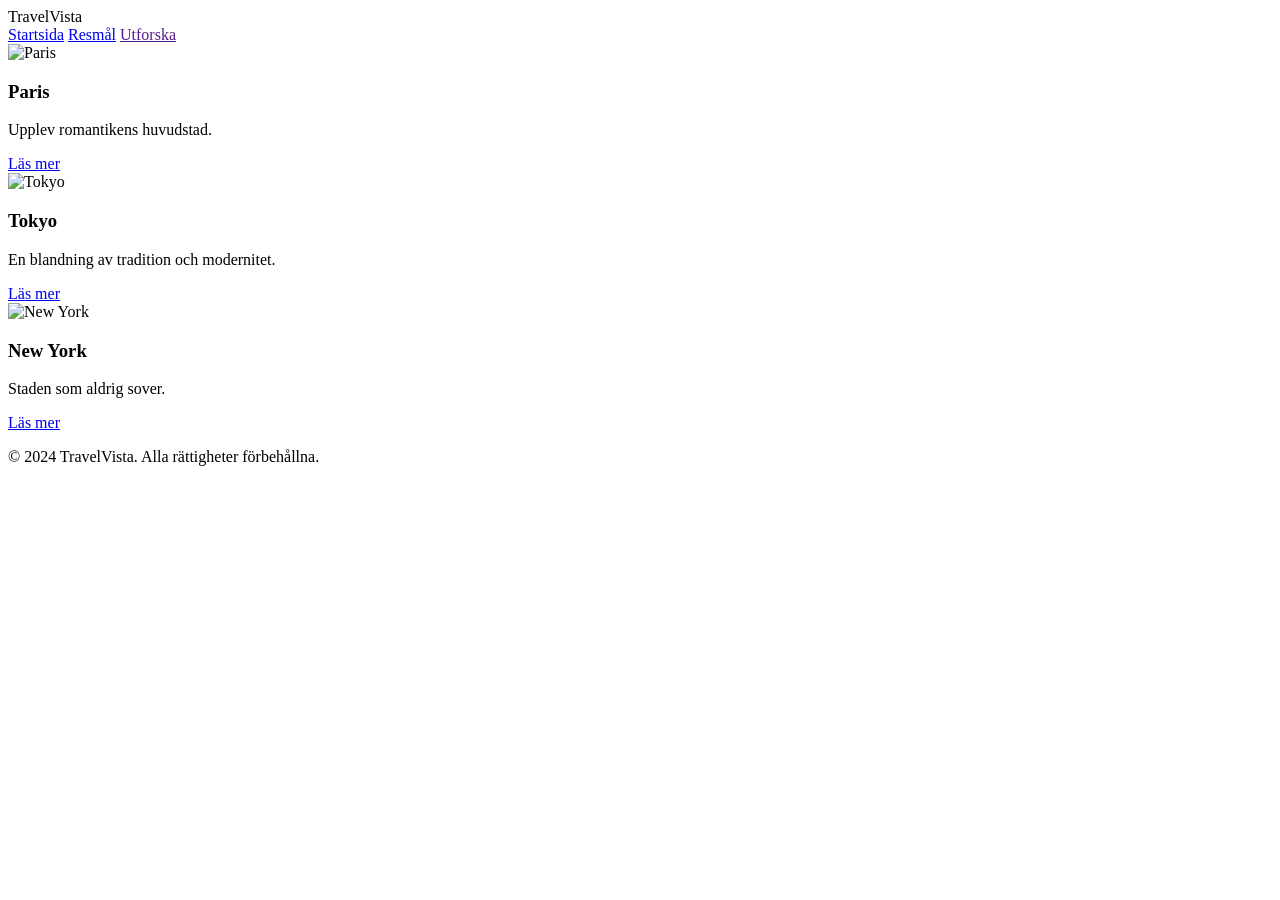
==== HTML/cards.html @ 86877166 "Initial commit 2" ====
<!DOCTYPE html>
<html lang="sv">

<head>
    <meta charset="UTF-8">
    <meta name="viewport" content="width=device-width, initial-scale=1.0">
    <title>TravelVista - Resmål</title>
    <link rel="stylesheet" href="/customer-is-always-right-css/gemensamcss.css">
    <link rel="stylesheet" href="/customer-is-always-right-css/cards.css">
</head>

<body>
    <header class="header">
        <div class="logo">TravelVista</div>
        <nav class="nav">
            <a href="index.html">Startsida</a>
            <a href="cards.html">Resmål</a>
            <a href="">Utforska</a>
        </nav>
    </header>

    <main class="grid-container">
        <section class="cards">
            <div class="card">
                <img src="img/paris.jpg" alt="Paris">
                <h3>Paris</h3>
                <p>Upplev romantikens huvudstad.</p>
                <a href="destination.html?place=paris" class="button">Läs mer</a>
            </div>
            <div class="card">
                <img src="img/tokyo.jpg" alt="Tokyo">
                <h3>Tokyo</h3>
                <p>En blandning av tradition och modernitet.</p>
                <a href="destination.html?place=tokyo" class="button">Läs mer</a>
            </div>
            <div class="card">
                <img src="img/newyork.jpg" alt="New York">
                <h3>New York</h3>
                <p>Staden som aldrig sover.</p>
                <a href="destination.html?place=newyork" class="button">Läs mer</a>
            </div>
        </section>
    </main>

    <footer class="footer">
        <p>© 2024 TravelVista. Alla rättigheter förbehållna.</p>
    </footer>
</body>

</html>
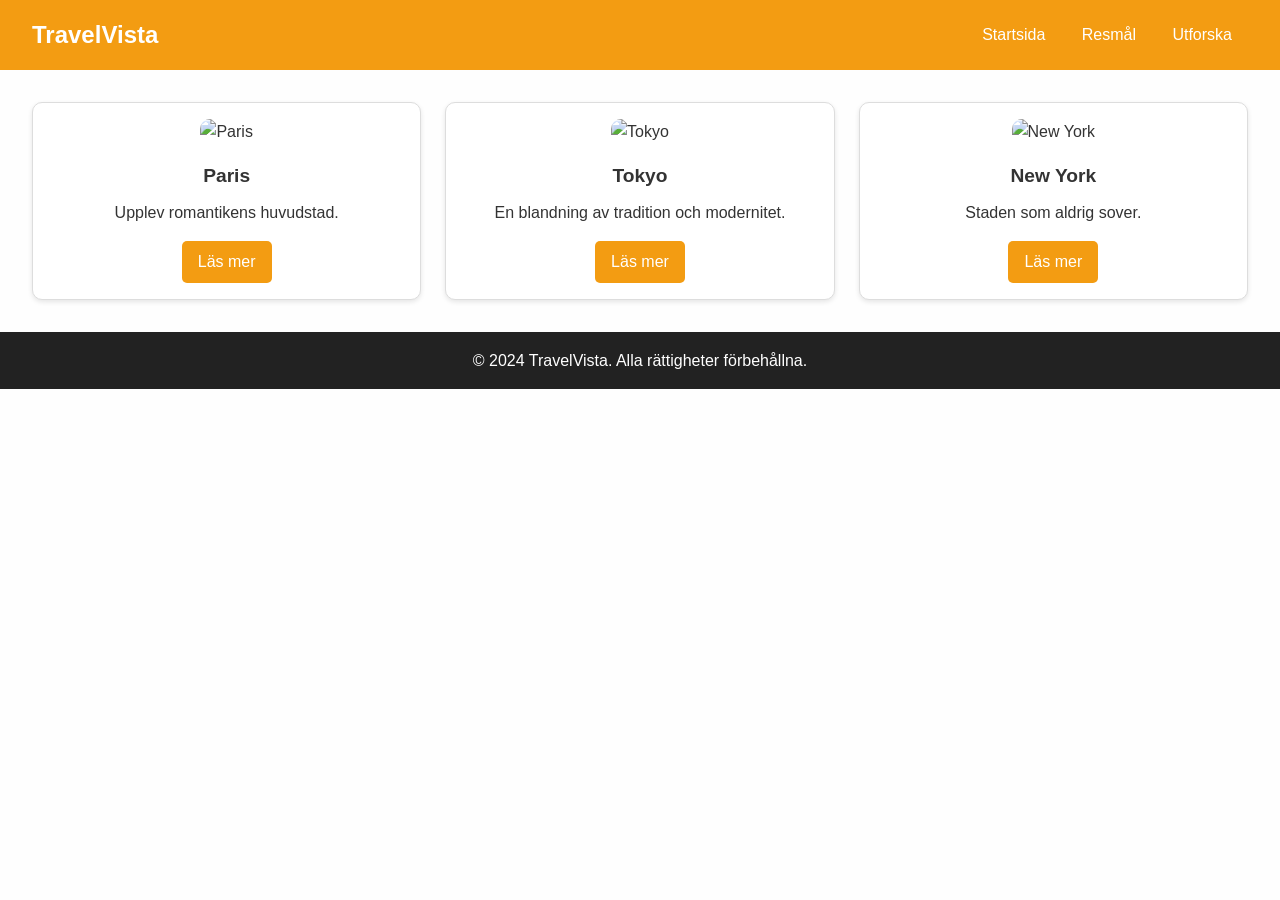
==== commit 97d1419e: "Nu när jag gjort en github så ändrade jag namnen på mina filer, detta innebär att jag var tvungen at" ====
--- a/HTML/cards.html
+++ b/HTML/cards.html
@@ -5,8 +5,8 @@
     <meta charset="UTF-8">
     <meta name="viewport" content="width=device-width, initial-scale=1.0">
     <title>TravelVista - Resmål</title>
-    <link rel="stylesheet" href="/customer-is-always-right-css/gemensamcss.css">
-    <link rel="stylesheet" href="/customer-is-always-right-css/cards.css">
+    <link rel="stylesheet" href="/CSS/gemensamcss.css">
+    <link rel="stylesheet" href="/CSS/cards.css">
 </head>
 
 <body>
--- a/CSS/gemensamcss.css
+++ b/CSS/gemensamcss.css
@@ -0,0 +1,62 @@
+/* Reset-stilar */
+* {
+    margin: 0;
+    padding: 0;
+    box-sizing: border-box;
+}
+
+/* Grundläggande body-stil */
+body {
+    font-family: Arial, sans-serif;
+    line-height: 1.6;
+    margin: 0;
+    padding: 0;
+    background-color: #fefefe;
+    color: #333;
+}
+
+/* Header och Footer */
+.header {
+    display: flex;
+    justify-content: space-between;
+    align-items: center;
+    background-color: #f39c12;
+    padding: 1rem 2rem;
+    color: white;
+}
+
+.header .logo {
+    font-size: 1.5rem;
+    font-weight: bold;
+}
+
+.header .nav a {
+    color: white;
+    text-decoration: none;
+    margin: 0 1rem;
+}
+
+.header .nav a:hover {
+    text-decoration: underline;
+}
+
+.footer {
+    background-color: #222;
+    color: #fff;
+    text-align: center;
+    padding: 1rem 0;
+}
+
+/* Buttons */
+.button {
+    display: inline-block;
+    background-color: #f39c12;
+    color: white;
+    padding: 0.5rem 1rem;
+    text-decoration: none;
+    border-radius: 5px;
+}
+
+.button:hover {
+    background-color: #d87f0a;
+}
--- a/CSS/cards.css
+++ b/CSS/cards.css
@@ -0,0 +1,40 @@
+/* Cards-layout */
+.cards {
+    display: flex;
+    flex-wrap: wrap;
+    gap: 1.5rem;
+    justify-content: center;
+    padding: 2rem;
+}
+
+/* Enskilt kort */
+.card {
+    flex: 1 1 calc(30% - 2rem);
+    /* Responsiv bredd: ca 30% */
+    background-color: #fff;
+    border: 1px solid #ddd;
+    border-radius: 10px;
+    padding: 1rem;
+    text-align: center;
+    box-shadow: 0 2px 5px rgba(0, 0, 0, 0.1);
+    transition: transform 0.2s;
+}
+
+.card img {
+    max-width: 100%;
+    border-radius: 10px;
+}
+
+.card h3 {
+    margin: 1rem 0 0.5rem;
+    font-size: 1.2rem;
+}
+
+.card p {
+    font-size: 1rem;
+    margin-bottom: 1rem;
+}
+
+.card:hover {
+    transform: scale(1.05);
+}
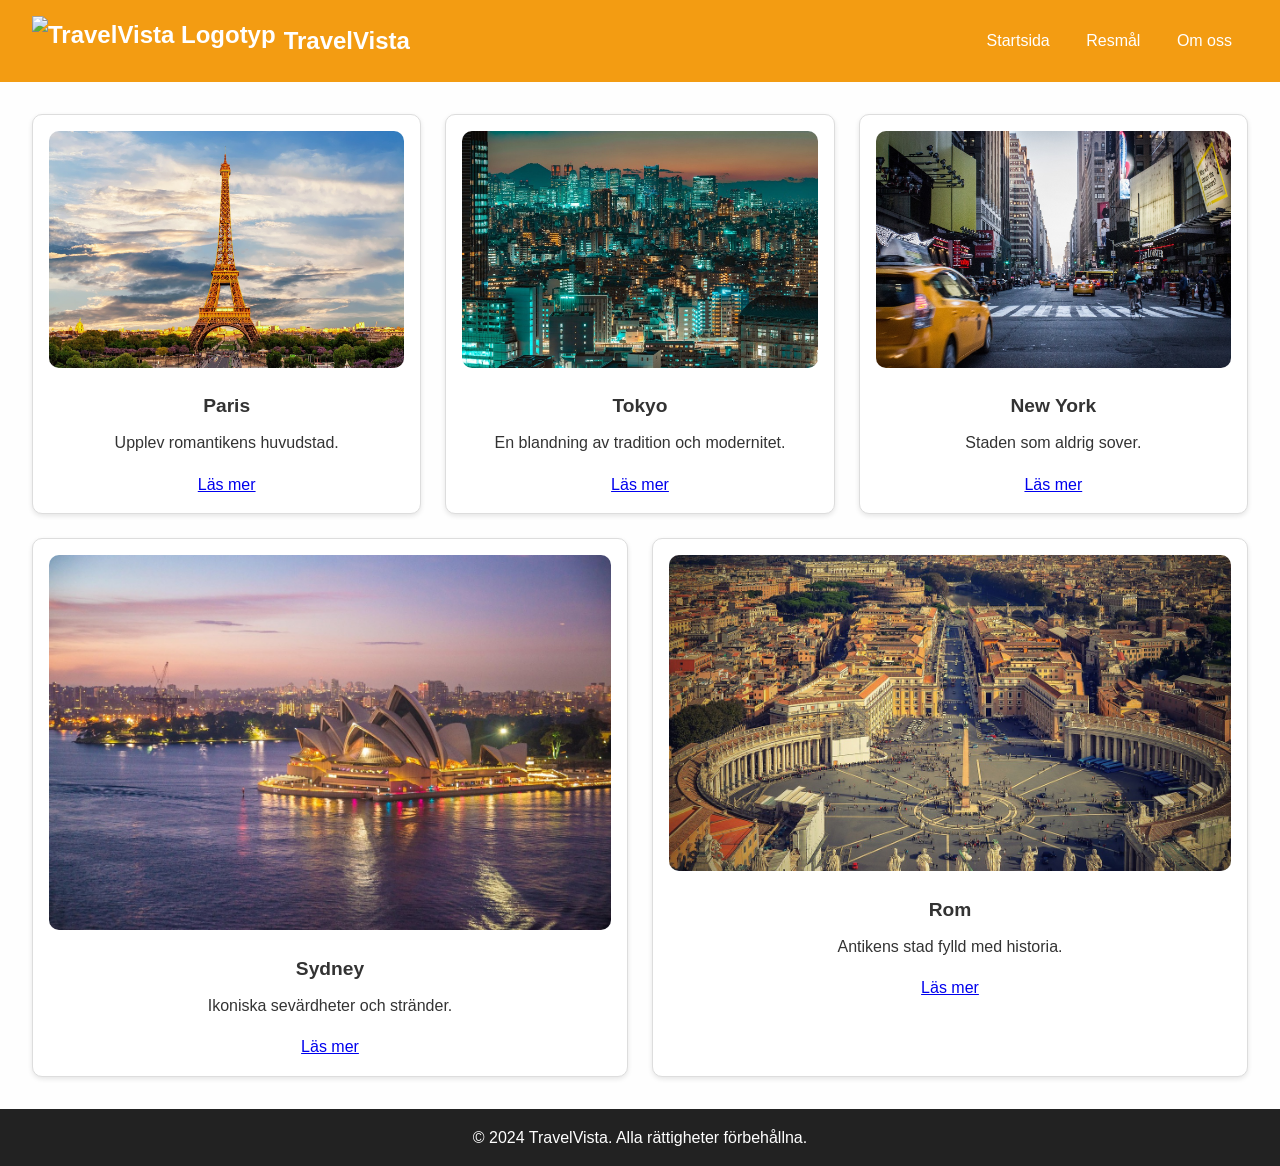
==== commit d0f28aea: "Jag har fixat så att det nu finns fler resemål. dessutom tyckte jag "destinations.html" hemsidan såg" ====
--- a/HTML/cards.html
+++ b/HTML/cards.html
@@ -11,33 +11,48 @@
 
 <body>
     <header class="header">
-        <div class="logo">TravelVista</div>
+        <div class="logo">
+            <img src="img/logo.png" alt="TravelVista Logotyp" style="height: 50px; vertical-align: middle;">
+            TravelVista
+        </div>
         <nav class="nav">
             <a href="index.html">Startsida</a>
             <a href="cards.html">Resmål</a>
-            <a href="">Utforska</a>
+            <a href="index.html#about">Om oss</a>
         </nav>
     </header>
 
     <main class="grid-container">
         <section class="cards">
             <div class="card">
-                <img src="img/paris.jpg" alt="Paris">
+                <img src="/img/paris.jpg" alt="Paris">
                 <h3>Paris</h3>
                 <p>Upplev romantikens huvudstad.</p>
                 <a href="destination.html?place=paris" class="button">Läs mer</a>
             </div>
             <div class="card">
-                <img src="img/tokyo.jpg" alt="Tokyo">
+                <img src="/img/tokyo.jpg" alt="Tokyo">
                 <h3>Tokyo</h3>
                 <p>En blandning av tradition och modernitet.</p>
                 <a href="destination.html?place=tokyo" class="button">Läs mer</a>
             </div>
             <div class="card">
-                <img src="img/newyork.jpg" alt="New York">
+                <img src="/img/newyork.jpg" alt="New York">
                 <h3>New York</h3>
                 <p>Staden som aldrig sover.</p>
                 <a href="destination.html?place=newyork" class="button">Läs mer</a>
+            </div>
+            <div class="card">
+                <img src="/img/sydney.jpg" alt="Sydney">
+                <h3>Sydney</h3>
+                <p>Ikoniska sevärdheter och stränder.</p>
+                <a href="destination.html?place=sydney" class="button">Läs mer</a>
+            </div>
+            <div class="card">
+                <img src="/img/rome.jpg" alt="Rome">
+                <h3>Rom</h3>
+                <p>Antikens stad fylld med historia.</p>
+                <a href="destination.html?place=rome" class="button">Läs mer</a>
             </div>
         </section>
     </main>
--- a/CSS/gemensamcss.css
+++ b/CSS/gemensamcss.css
@@ -28,6 +28,9 @@
 .header .logo {
     font-size: 1.5rem;
     font-weight: bold;
+    display: flex;
+    align-items: center;
+    gap: 0.5rem;
 }
 
 .header .nav a {
@@ -45,18 +48,4 @@
     color: #fff;
     text-align: center;
     padding: 1rem 0;
-}
-
-/* Buttons */
-.button {
-    display: inline-block;
-    background-color: #f39c12;
-    color: white;
-    padding: 0.5rem 1rem;
-    text-decoration: none;
-    border-radius: 5px;
-}
-
-.button:hover {
-    background-color: #d87f0a;
 }
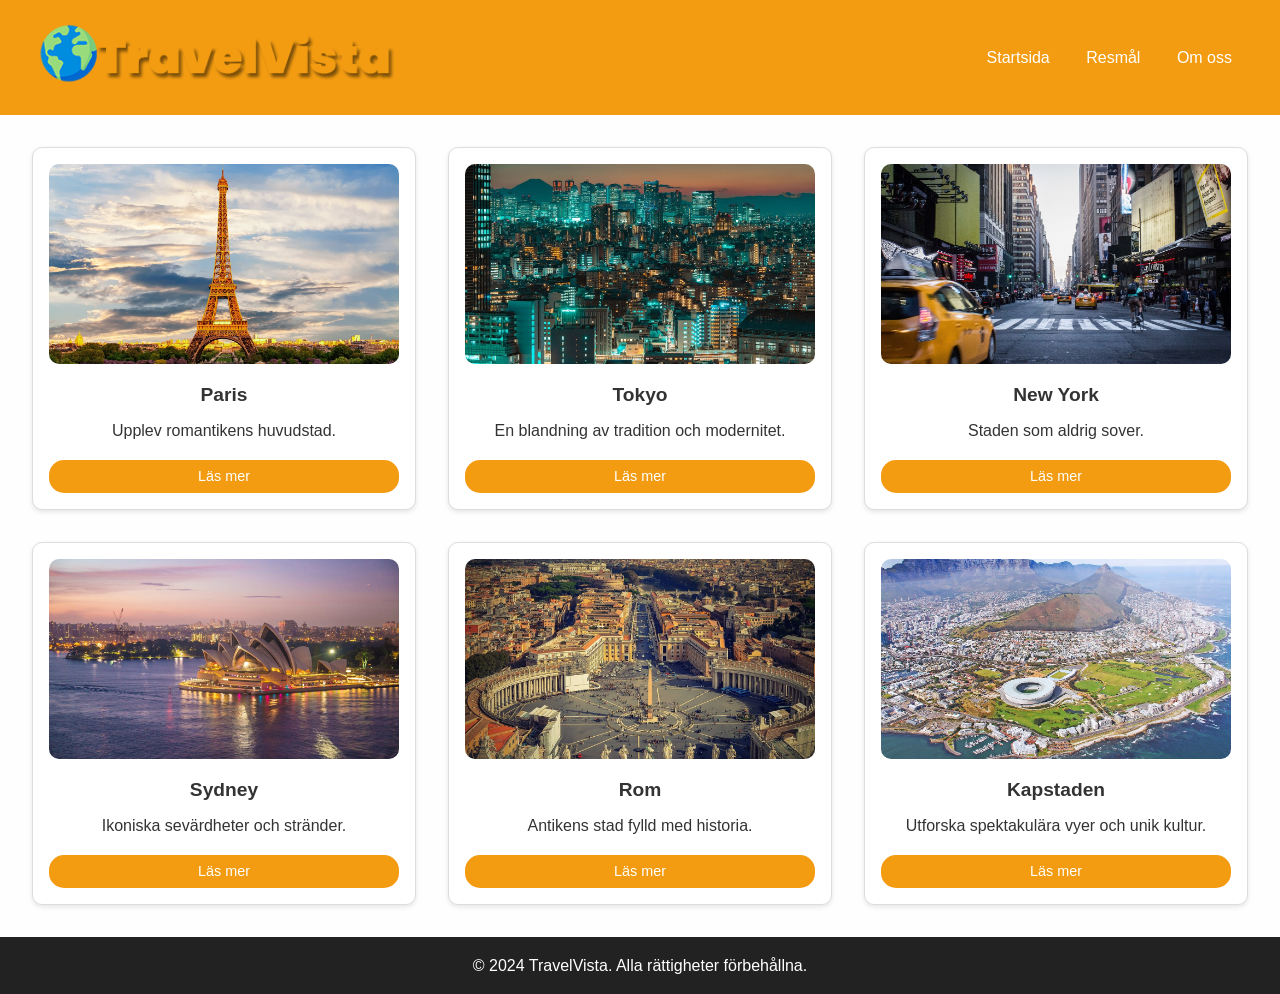
==== commit 58b29113: "Lagt till en logotyp, fixat mer med destinations hemsidan och ändrade hur jag ville ha bilderna (jag" ====
--- a/HTML/cards.html
+++ b/HTML/cards.html
@@ -12,8 +12,7 @@
 <body>
     <header class="header">
         <div class="logo">
-            <img src="img/logo.png" alt="TravelVista Logotyp" style="height: 50px; vertical-align: middle;">
-            TravelVista
+            <img src="/img/logo.png" alt="TravelVista Logotyp">
         </div>
         <nav class="nav">
             <a href="index.html">Startsida</a>
@@ -49,10 +48,16 @@
                 <a href="destination.html?place=sydney" class="button">Läs mer</a>
             </div>
             <div class="card">
-                <img src="/img/rome.jpg" alt="Rome">
+                <img src="/img/rome.jpg" alt="Rom">
                 <h3>Rom</h3>
                 <p>Antikens stad fylld med historia.</p>
                 <a href="destination.html?place=rome" class="button">Läs mer</a>
+            </div>
+            <div class="card">
+                <img src="/img/cape_town.jpg" alt="Kapstaden">
+                <h3>Kapstaden</h3>
+                <p>Utforska spektakulära vyer och unik kultur.</p>
+                <a href="destination.html?place=cape_town" class="button">Läs mer</a>
             </div>
         </section>
     </main>
--- a/CSS/gemensamcss.css
+++ b/CSS/gemensamcss.css
@@ -25,12 +25,23 @@
     color: white;
 }
 
-.header .logo {
-    font-size: 1.5rem;
-    font-weight: bold;
-    display: flex;
-    align-items: center;
-    gap: 0.5rem;
+/* Logotypen */
+.header .logo img {
+    height: 75px;
+    /* Standardstorlek */
+}
+
+/* Anpassa logotypens storlek för mindre skärmar */
+@media (max-width: 840px) {
+    .header .logo img {
+        height: 40px;
+    }
+}
+
+@media (max-width: 780px) {
+    .header .logo img {
+        height: 20px;
+    }
 }
 
 .header .nav a {
@@ -48,4 +59,43 @@
     color: #fff;
     text-align: center;
     padding: 1rem 0;
+}
+
+/* Buttons */
+.button {
+    display: inline-block;
+    background-color: #f39c12;
+    color: white;
+    padding: 0.3rem 0.7rem;
+    text-decoration: none;
+    border-radius: 15px;
+    /* Rundade hörn */
+    font-size: 0.9rem;
+    /* Mindre textstorlek */
+    transition: background-color 0.2s, transform 0.2s;
+}
+
+.button:hover {
+    background-color: #d87f0a;
+    transform: scale(1.05);
+    /* Lätt zoom-effekt */
+}
+
+/* Responsiva justeringar för navigation */
+@media (max-width: 768px) {
+    .header {
+        flex-direction: column;
+        align-items: flex-start;
+    }
+
+    .header .nav {
+        margin-top: 1rem;
+    }
+}
+
+@media (max-width: 480px) {
+    .header .nav a {
+        margin: 0 0.5rem;
+        font-size: 0.9rem;
+    }
 }
--- a/CSS/cards.css
+++ b/CSS/cards.css
@@ -2,7 +2,7 @@
 .cards {
     display: flex;
     flex-wrap: wrap;
-    gap: 1.5rem;
+    gap: 2rem;
     justify-content: center;
     padding: 2rem;
 }
@@ -18,10 +18,17 @@
     text-align: center;
     box-shadow: 0 2px 5px rgba(0, 0, 0, 0.1);
     transition: transform 0.2s;
+    display: flex;
+    flex-direction: column;
+    justify-content: space-between;
 }
 
 .card img {
-    max-width: 100%;
+    width: 100%;
+    height: 200px;
+    /* Fast höjd för alla bilder */
+    object-fit: cover;
+    /* För att behålla bildens proportioner */
     border-radius: 10px;
 }
 
@@ -33,8 +40,39 @@
 .card p {
     font-size: 1rem;
     margin-bottom: 1rem;
+    flex-grow: 1;
+    /* För att fylla ut utrymmet och hålla knappen nere */
 }
 
-.card:hover {
+/* Justera "Läs mer"-knappen */
+.button {
+    display: inline-block;
+    background-color: #f39c12;
+    color: white;
+    padding: 0.3rem 0.7rem;
+    text-decoration: none;
+    border-radius: 15px;
+    /* Rundade hörn */
+    font-size: 0.9rem;
+    /* Mindre textstorlek */
+    transition: background-color 0.2s, transform 0.2s;
+}
+
+.button:hover {
+    background-color: #d87f0a;
     transform: scale(1.05);
+    /* Lätt zoom-effekt */
+}
+
+/* Responsiva justeringar */
+@media (max-width: 1024px) {
+    .card {
+        flex: 1 1 calc(45% - 2rem);
+    }
+}
+
+@media (max-width: 768px) {
+    .card {
+        flex: 1 1 100%;
+    }
 }
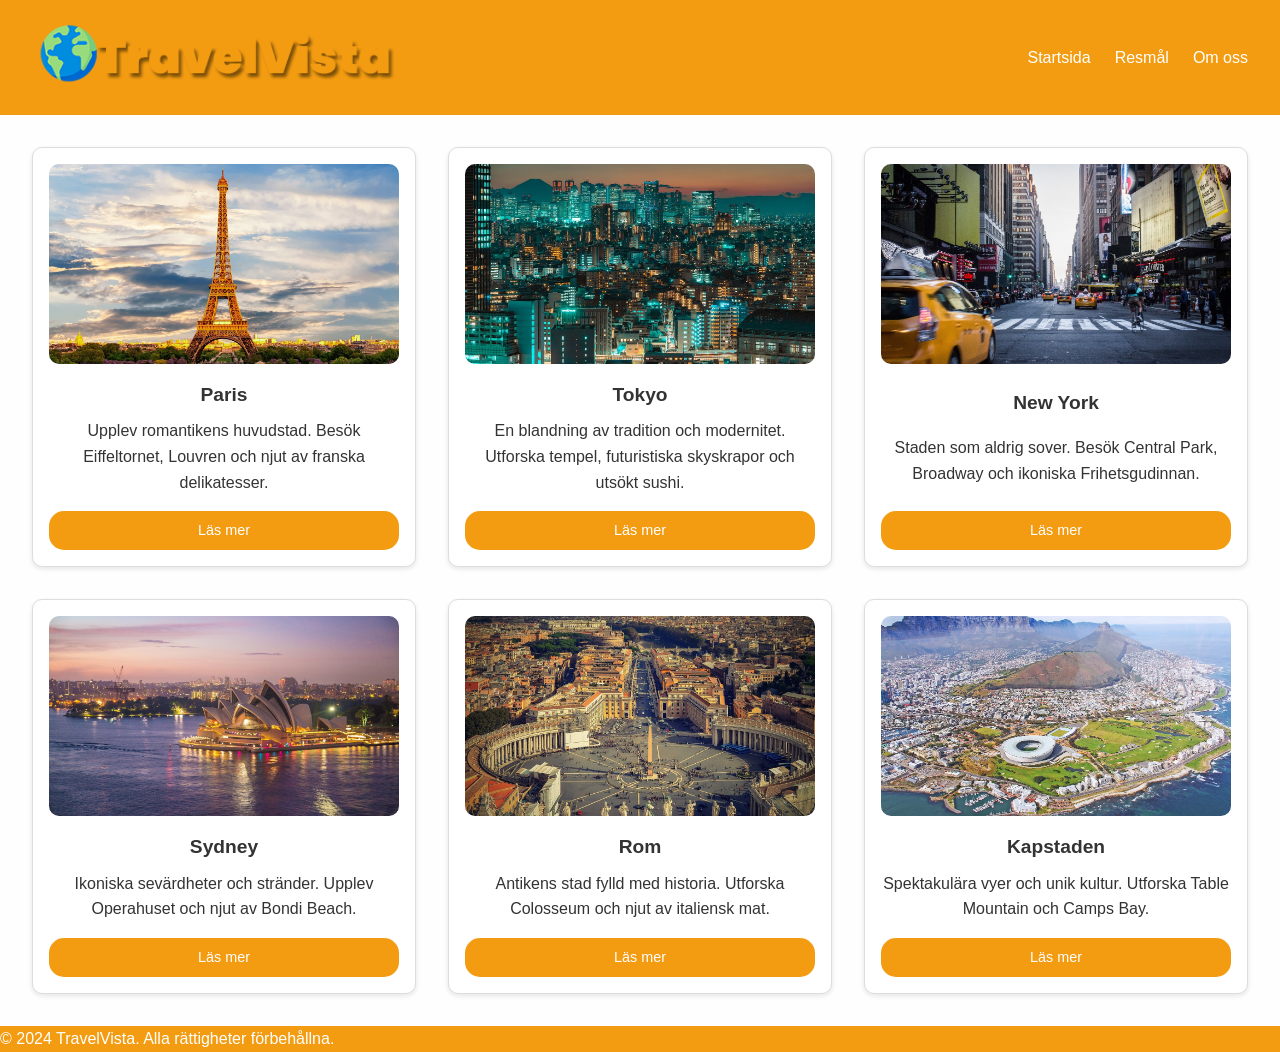
==== commit ec520aae: "Jag insåg att min hemsida skulle handla om att jämföra priser så nu har jag lagt till så att det fin" ====
--- a/HTML/cards.html
+++ b/HTML/cards.html
@@ -26,37 +26,38 @@
             <div class="card">
                 <img src="/img/paris.jpg" alt="Paris">
                 <h3>Paris</h3>
-                <p>Upplev romantikens huvudstad.</p>
+                <p>Upplev romantikens huvudstad. Besök Eiffeltornet, Louvren och njut av franska delikatesser.</p>
                 <a href="destination.html?place=paris" class="button">Läs mer</a>
             </div>
             <div class="card">
                 <img src="/img/tokyo.jpg" alt="Tokyo">
                 <h3>Tokyo</h3>
-                <p>En blandning av tradition och modernitet.</p>
+                <p>En blandning av tradition och modernitet. Utforska tempel, futuristiska skyskrapor och utsökt sushi.
+                </p>
                 <a href="destination.html?place=tokyo" class="button">Läs mer</a>
             </div>
             <div class="card">
                 <img src="/img/newyork.jpg" alt="New York">
                 <h3>New York</h3>
-                <p>Staden som aldrig sover.</p>
+                <p>Staden som aldrig sover. Besök Central Park, Broadway och ikoniska Frihetsgudinnan.</p>
                 <a href="destination.html?place=newyork" class="button">Läs mer</a>
             </div>
             <div class="card">
                 <img src="/img/sydney.jpg" alt="Sydney">
                 <h3>Sydney</h3>
-                <p>Ikoniska sevärdheter och stränder.</p>
+                <p>Ikoniska sevärdheter och stränder. Upplev Operahuset och njut av Bondi Beach.</p>
                 <a href="destination.html?place=sydney" class="button">Läs mer</a>
             </div>
             <div class="card">
                 <img src="/img/rome.jpg" alt="Rom">
                 <h3>Rom</h3>
-                <p>Antikens stad fylld med historia.</p>
+                <p>Antikens stad fylld med historia. Utforska Colosseum och njut av italiensk mat.</p>
                 <a href="destination.html?place=rome" class="button">Läs mer</a>
             </div>
             <div class="card">
                 <img src="/img/cape_town.jpg" alt="Kapstaden">
                 <h3>Kapstaden</h3>
-                <p>Utforska spektakulära vyer och unik kultur.</p>
+                <p>Spektakulära vyer och unik kultur. Utforska Table Mountain och Camps Bay.</p>
                 <a href="destination.html?place=cape_town" class="button">Läs mer</a>
             </div>
         </section>
--- a/CSS/gemensamcss.css
+++ b/CSS/gemensamcss.css
@@ -18,84 +18,91 @@
 /* Header och Footer */
 .header {
     display: flex;
+    align-items: center;
     justify-content: space-between;
-    align-items: center;
+    /* Navigationen till höger om logotypen */
     background-color: #f39c12;
     padding: 1rem 2rem;
     color: white;
 }
 
+footer {
+    display: flex;
+    background-color: #f39c12;
+    color: white;
+}
+
 /* Logotypen */
-.header .logo img {
+.logo img {
     height: 75px;
     /* Standardstorlek */
+    transition: height 0.2s;
+    /* Smidig övergång vid responsiv ändring */
 }
 
-/* Anpassa logotypens storlek för mindre skärmar */
-@media (max-width: 840px) {
-    .header .logo img {
-        height: 40px;
+/* Navigation */
+.nav {
+    display: flex;
+    gap: 1.5rem;
+    /* Standard mellanrum mellan länkar */
+}
+
+.nav a {
+    color: white;
+    text-decoration: none;
+    font-size: 1rem;
+    /* Standardstorlek för länkar */
+    transition: font-size 0.2s, color 0.2s;
+}
+
+.nav a:hover {
+    color: #ddd;
+}
+
+/* Anpassa headern för mindre skärmar */
+@media (max-width: 1024px) {
+    .logo img {
+        height: 60px;
+    }
+
+    .nav {
+        gap: 1rem;
+        /* Minskad avstånd mellan länkar */
+    }
+
+    .nav a {
+        font-size: 0.9rem;
+        /* Mindre textstorlek */
     }
 }
 
-@media (max-width: 780px) {
-    .header .logo img {
-        height: 20px;
-    }
-}
-
-.header .nav a {
-    color: white;
-    text-decoration: none;
-    margin: 0 1rem;
-}
-
-.header .nav a:hover {
-    text-decoration: underline;
-}
-
-.footer {
-    background-color: #222;
-    color: #fff;
-    text-align: center;
-    padding: 1rem 0;
-}
-
-/* Buttons */
-.button {
-    display: inline-block;
-    background-color: #f39c12;
-    color: white;
-    padding: 0.3rem 0.7rem;
-    text-decoration: none;
-    border-radius: 15px;
-    /* Rundade hörn */
-    font-size: 0.9rem;
-    /* Mindre textstorlek */
-    transition: background-color 0.2s, transform 0.2s;
-}
-
-.button:hover {
-    background-color: #d87f0a;
-    transform: scale(1.05);
-    /* Lätt zoom-effekt */
-}
-
-/* Responsiva justeringar för navigation */
 @media (max-width: 768px) {
-    .header {
-        flex-direction: column;
-        align-items: flex-start;
+    .logo img {
+        height: 50px;
     }
 
-    .header .nav {
-        margin-top: 1rem;
+    .nav {
+        gap: 0.8rem;
+        /* Ännu mindre mellanrum */
+    }
+
+    .nav a {
+        font-size: 0.85rem;
     }
 }
 
 @media (max-width: 480px) {
-    .header .nav a {
-        margin: 0 0.5rem;
-        font-size: 0.9rem;
+    .logo img {
+        height: 40px;
+    }
+
+    .nav {
+        gap: 0.5rem;
+        /* Kompakt layout */
+    }
+
+    .nav a {
+        font-size: 0.8rem;
+        /* Mindre textstorlek */
     }
 }
--- a/CSS/cards.css
+++ b/CSS/cards.css
@@ -1,4 +1,3 @@
-/* Cards-layout */
 .cards {
     display: flex;
     flex-wrap: wrap;
@@ -7,10 +6,8 @@
     padding: 2rem;
 }
 
-/* Enskilt kort */
 .card {
     flex: 1 1 calc(30% - 2rem);
-    /* Responsiv bredd: ca 30% */
     background-color: #fff;
     border: 1px solid #ddd;
     border-radius: 10px;
@@ -26,9 +23,7 @@
 .card img {
     width: 100%;
     height: 200px;
-    /* Fast höjd för alla bilder */
     object-fit: cover;
-    /* För att behålla bildens proportioner */
     border-radius: 10px;
 }
 
@@ -40,31 +35,30 @@
 .card p {
     font-size: 1rem;
     margin-bottom: 1rem;
-    flex-grow: 1;
-    /* För att fylla ut utrymmet och hålla knappen nere */
 }
 
-/* Justera "Läs mer"-knappen */
+.card .price {
+    font-weight: bold;
+    color: #f39c12;
+    margin-bottom: 1rem;
+}
+
 .button {
     display: inline-block;
     background-color: #f39c12;
     color: white;
-    padding: 0.3rem 0.7rem;
+    padding: 0.5rem 1rem;
     text-decoration: none;
     border-radius: 15px;
-    /* Rundade hörn */
     font-size: 0.9rem;
-    /* Mindre textstorlek */
     transition: background-color 0.2s, transform 0.2s;
 }
 
 .button:hover {
     background-color: #d87f0a;
     transform: scale(1.05);
-    /* Lätt zoom-effekt */
 }
 
-/* Responsiva justeringar */
 @media (max-width: 1024px) {
     .card {
         flex: 1 1 calc(45% - 2rem);
